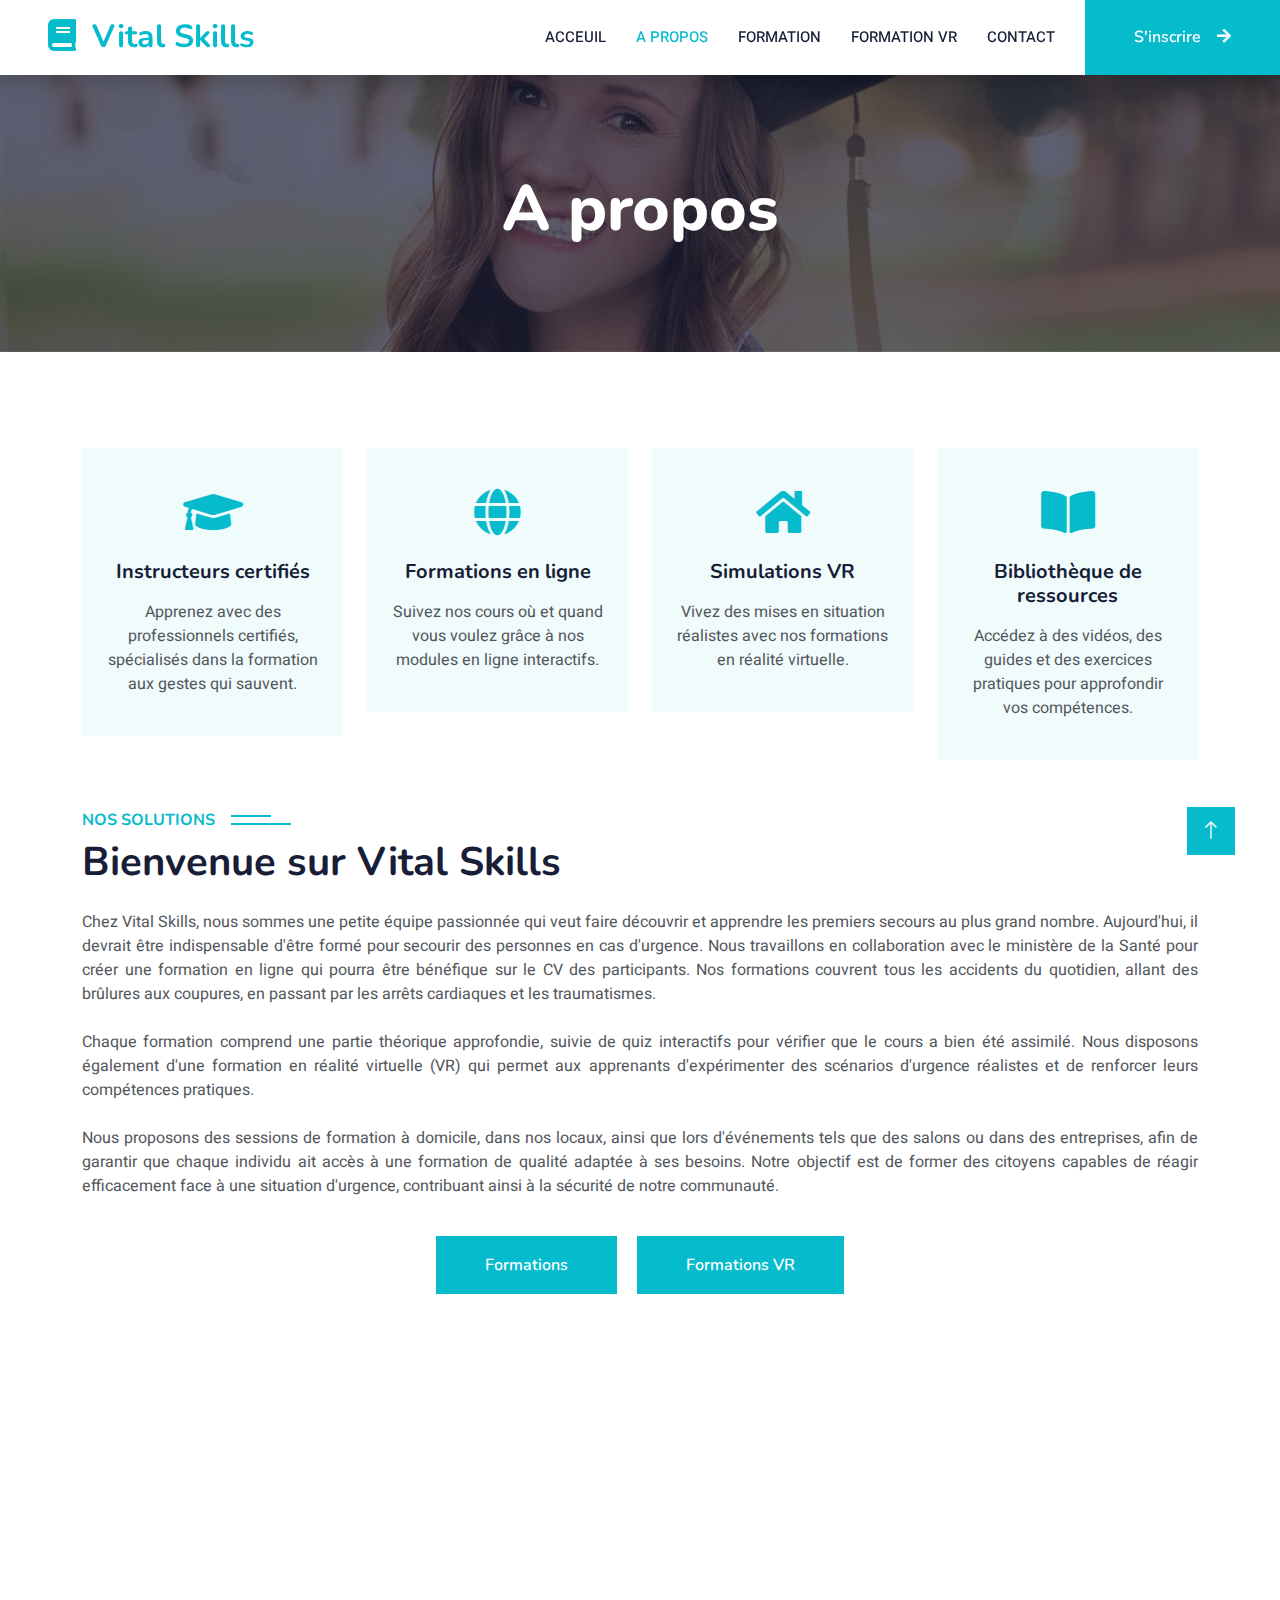
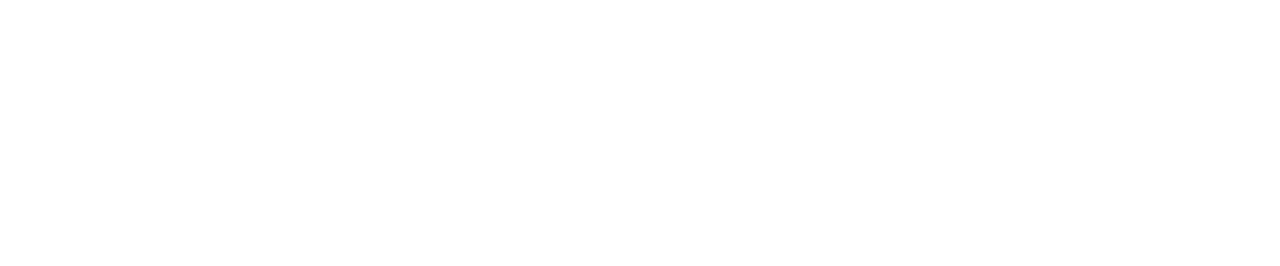
==== about.html @ 995dfe6a "Ajustement" ====
<!DOCTYPE html>
<html lang="fr">

<head>
    <meta charset="utf-8">
    <title>Vital Skills</title>
    <meta content="width=device-width, initial-scale=1.0" name="viewport">
    <meta content="" name="keywords">
    <meta content="" name="description">

    <!-- Favicon -->
    <link href="img/favicon.ico" rel="icon">

    <!-- Google Web Fonts -->
    <link rel="preconnect" href="https://fonts.googleapis.com">
    <link rel="preconnect" href="https://fonts.gstatic.com" crossorigin>
    <link href="https://fonts.googleapis.com/css2?family=Heebo:wght@400;500;600&family=Nunito:wght@600;700;800&display=swap" rel="stylesheet">

    <!-- Icon Font Stylesheet -->
    <link href="https://cdnjs.cloudflare.com/ajax/libs/font-awesome/5.10.0/css/all.min.css" rel="stylesheet">
    <link href="https://cdn.jsdelivr.net/npm/bootstrap-icons@1.4.1/font/bootstrap-icons.css" rel="stylesheet">

    <!-- Libraries Stylesheet -->
    <link href="lib/animate/animate.min.css" rel="stylesheet">
    <link href="lib/owlcarousel/assets/owl.carousel.min.css" rel="stylesheet">

    <!-- Customized Bootstrap Stylesheet -->
    <link href="css/bootstrap.min.css" rel="stylesheet">

    <!-- Template Stylesheet -->
    <link href="css/style.css" rel="stylesheet">
</head>

<body>
    <!-- Spinner Start -->
    <div id="spinner" class="show bg-white position-fixed translate-middle w-100 vh-100 top-50 start-50 d-flex align-items-center justify-content-center">
        <div class="spinner-border text-primary" style="width: 3rem; height: 3rem;" role="status">
            <span class="sr-only">Chargement...</span>
        </div>
    </div>
    <!-- Spinner End -->


       <!-- Navbar Start -->
       <nav class="navbar navbar-expand-lg bg-white navbar-light shadow sticky-top p-0">
        <a href="home.html" class="navbar-brand d-flex align-items-center px-4 px-lg-5">
            <h2 class="m-0 text-primary"><i class="fa fa-book me-3"></i>Vital Skills</h2>
        </a>
        <button type="button" class="navbar-toggler me-4" data-bs-toggle="collapse" data-bs-target="#navbarCollapse">
            <span class="navbar-toggler-icon"></span>
        </button>
        <div class="collapse navbar-collapse" id="navbarCollapse">
            <div class="navbar-nav ms-auto p-4 p-lg-0">
                <a href="home.html" class="nav-item nav-link">Acceuil</a>
                <a href="about.html" class="nav-item nav-link active">A propos</a>
                <a href="formation.html" class="nav-item nav-link">Formation</a>
                <a href="formationvr.html" class="nav-item nav-link">Formation VR</a>
                <a href="contact.html" class="nav-item nav-link">Contact</a>
            </div>
            <a href="" class="btn btn-primary py-4 px-lg-5 d-none d-lg-block">S'inscrire<i class="fa fa-arrow-right ms-3"></i></a>
        </div>
    </nav>
    <!-- Navbar End -->


    <!-- Header Start -->
    <div class="container-fluid bg-primary py-5 mb-5 page-header">
        <div class="container py-5">
            <div class="row justify-content-center">
                <div class="col-lg-10 text-center">
                    <h1 class="display-3 text-white animated slideInDown">A propos</h1>
                </div>
            </div>
        </div>
    </div>
    <!-- Header End -->

    <!-- Service Start -->
    <div class="container-xxl py-5">
        <div class="container">
            <div class="row g-4">
                <div class="col-lg-3 col-sm-6 wow fadeInUp" data-wow-delay="0.1s">
                    <div class="service-item text-center pt-3">
                        <div class="p-4">
                            <i class="fa fa-3x fa-graduation-cap text-primary mb-4"></i>
                            <h5 class="mb-3">Instructeurs certifiés</h5>
                            <p>Apprenez avec des professionnels certifiés, spécialisés dans la formation aux gestes qui sauvent.</p>
                        </div>
                    </div>
                </div>
                <div class="col-lg-3 col-sm-6 wow fadeInUp" data-wow-delay="0.3s">
                    <div class="service-item text-center pt-3">
                        <div class="p-4">
                            <i class="fa fa-3x fa-globe text-primary mb-4"></i>
                            <h5 class="mb-3">Formations en ligne</h5>
                            <p>Suivez nos cours où et quand vous voulez grâce à nos modules en ligne interactifs.</p>
                        </div>
                    </div>                    
                </div>
                <div class="col-lg-3 col-sm-6 wow fadeInUp" data-wow-delay="0.5s">
                    <div class="service-item text-center pt-3">
                        <div class="p-4">
                            <i class="fa fa-3x fa-home text-primary mb-4"></i>
                            <h5 class="mb-3">Simulations VR</h5>
                            <p>Vivez des mises en situation réalistes avec nos formations en réalité virtuelle.</p>
                        </div>
                    </div>
                </div>
                <div class="col-lg-3 col-sm-6 wow fadeInUp" data-wow-delay="0.7s">
                    <div class="service-item text-center pt-3">
                        <div class="p-4">
                            <i class="fa fa-3x fa-book-open text-primary mb-4"></i>
                            <h5 class="mb-3">Bibliothèque de ressources</h5>
                            <p>Accédez à des vidéos, des guides et des exercices pratiques pour approfondir vos compétences.</p>
                        </div>
                    </div>
                </div>
                </div>
            </div>
        </div>
    </div>
    <!-- Service End -->

    <!-- About Start -->
    <div>
        <div class="container">
            <div>
                <div class=" wow fadeInUp" data-wow-delay="0.3s">
                    <h6 class="section-title bg-white text-start text-primary pe-3">Nos Solutions</h6>
                    <h1 class="mb-4">Bienvenue sur Vital Skills</h1>
                    <p class="mb-4" style="text-align: justify;">Chez Vital Skills, nous sommes une petite équipe passionnée qui veut faire découvrir et apprendre les premiers secours au plus grand nombre. Aujourd'hui, il devrait être indispensable d'être formé pour secourir des personnes en cas d'urgence. Nous travaillons en collaboration avec le ministère de la Santé pour créer une formation en ligne qui pourra être bénéfique sur le CV des participants. Nos formations couvrent tous les accidents du quotidien, allant des brûlures aux coupures, en passant par les arrêts cardiaques et les traumatismes.<br/><br/>Chaque formation comprend une partie théorique approfondie, suivie de quiz interactifs pour vérifier que le cours a bien été assimilé. Nous disposons également d'une formation en réalité virtuelle (VR) qui permet aux apprenants d'expérimenter des scénarios d'urgence réalistes et de renforcer leurs compétences pratiques.<br/><br/>Nous proposons des sessions de formation à domicile, dans nos locaux, ainsi que lors d'événements tels que des salons ou dans des entreprises, afin de garantir que chaque individu ait accès à une formation de qualité adaptée à ses besoins. Notre objectif est de former des citoyens capables de réagir efficacement face à une situation d'urgence, contribuant ainsi à la sécurité de notre communauté.</p>
                </div>
                <div class="formation-btn">
                    <a class="btn btn-primary py-3 px-5 mt-2" href="">Formations</a>
                    <a class="btn btn-primary py-3 px-5 mt-2" href="">Formations VR</a>
                </div>
            </div>
        </div>
    </div>
    <!-- About End -->


    <!-- Team Start -->
    <div class="container-xxl py-5">
        <div class="container">
            <div class="text-center wow fadeInUp" data-wow-delay="0.1s">
                <h6 class="section-title bg-white text-center text-primary px-3">Instructeurs</h6>
            </div>
            <div class="row g-4">
                <div class="col-lg-3 col-md-6 wow fadeInUp" data-wow-delay="0.1s">
                    <div class="team-item bg-light">
                        <div class="overflow-hidden">
                            <img class="img-fluid" src="img/team-1.jpg" alt="">
                        </div>
                        <div class="position-relative d-flex justify-content-center" style="margin-top: -23px;">
                            <div class="bg-light d-flex justify-content-center pt-2 px-1">
                                <a class="btn btn-sm-square btn-primary mx-1" href=""><i class="fab fa-facebook-f"></i></a>
                                <a class="btn btn-sm-square btn-primary mx-1" href=""><i class="fab fa-twitter"></i></a>
                                <a class="btn btn-sm-square btn-primary mx-1" href=""><i class="fab fa-instagram"></i></a>
                            </div>
                        </div>
                        <div class="text-center p-4">
                            <h5 class="mb-0">Tintin Dupas</h5>
                        </div>
                    </div>
                </div>
                <div class="col-lg-3 col-md-6 wow fadeInUp" data-wow-delay="0.3s">
                    <div class="team-item bg-light">
                        <div class="overflow-hidden">
                            <img class="img-fluid" src="img/team-2.jpg" alt="">
                        </div>
                        <div class="position-relative d-flex justify-content-center" style="margin-top: -23px;">
                            <div class="bg-light d-flex justify-content-center pt-2 px-1">
                                <a class="btn btn-sm-square btn-primary mx-1" href=""><i class="fab fa-facebook-f"></i></a>
                                <a class="btn btn-sm-square btn-primary mx-1" href=""><i class="fab fa-twitter"></i></a>
                                <a class="btn btn-sm-square btn-primary mx-1" href=""><i class="fab fa-instagram"></i></a>
                            </div>
                        </div>
                        <div class="text-center p-4">
                            <h5 class="mb-0">Hélène Savoie</h5>
                        </div>
                    </div>
                </div>
                <div class="col-lg-3 col-md-6 wow fadeInUp" data-wow-delay="0.5s">
                    <div class="team-item bg-light">
                        <div class="overflow-hidden">
                            <img class="img-fluid" src="img/team-3.jpg" alt="">
                        </div>
                        <div class="position-relative d-flex justify-content-center" style="margin-top: -23px;">
                            <div class="bg-light d-flex justify-content-center pt-2 px-1">
                                <a class="btn btn-sm-square btn-primary mx-1" href=""><i class="fab fa-facebook-f"></i></a>
                                <a class="btn btn-sm-square btn-primary mx-1" href=""><i class="fab fa-twitter"></i></a>
                                <a class="btn btn-sm-square btn-primary mx-1" href=""><i class="fab fa-instagram"></i></a>
                            </div>
                        </div>
                        <div class="text-center p-4">
                            <h5 class="mb-0">John Nick</h5>
                        </div>
                    </div>
                </div>
                <div class="col-lg-3 col-md-6 wow fadeInUp" data-wow-delay="0.7s">
                    <div class="team-item bg-light">
                        <div class="overflow-hidden">
                            <img class="img-fluid" src="img/team-4.jpg" alt="">
                        </div>
                        <div class="position-relative d-flex justify-content-center" style="margin-top: -23px;">
                            <div class="bg-light d-flex justify-content-center pt-2 px-1">
                                <a class="btn btn-sm-square btn-primary mx-1" href=""><i class="fab fa-facebook-f"></i></a>
                                <a class="btn btn-sm-square btn-primary mx-1" href=""><i class="fab fa-twitter"></i></a>
                                <a class="btn btn-sm-square btn-primary mx-1" href=""><i class="fab fa-instagram"></i></a>
                            </div>
                        </div>
                        <div class="text-center p-4">
                            <h5 class="mb-0">Marguerite Carré</h5>
                        </div>
                    </div>
                </div>
            </div>
        </div>
    </div>
    <!-- Team End -->
        

    <!-- Footer Start -->
    <div class="container-fluid bg-dark text-light footer pt-5 mt-5 wow fadeIn" data-wow-delay="0.1s">
    </div>
    <!-- Footer End -->


    <!-- Back to Top -->
    <a href="#" class="btn btn-lg btn-primary btn-lg-square back-to-top"><i class="bi bi-arrow-up"></i></a>


    <!-- JavaScript Libraries -->
    <script src="https://code.jquery.com/jquery-3.4.1.min.js"></script>
    <script src="https://cdn.jsdelivr.net/npm/bootstrap@5.0.0/dist/js/bootstrap.bundle.min.js"></script>
    <script src="lib/wow/wow.min.js"></script>
    <script src="lib/easing/easing.min.js"></script>
    <script src="lib/waypoints/waypoints.min.js"></script>
    <script src="lib/owlcarousel/owl.carousel.min.js"></script>

    <!-- Template Javascript -->
    <script src="js/main.js"></script>
</body>

</html>
---- css/style.css ----
/********** Template CSS **********/
:root {
    --primary: #06BBCC;
    --light: #F0FBFC;
    --dark: #181d38;
}

.fw-medium {
    font-weight: 600 !important;
}

.fw-semi-bold {
    font-weight: 700 !important;
}

.back-to-top {
    position: fixed;
    display: none;
    right: 45px;
    bottom: 45px;
    z-index: 99;
}


/*** Spinner ***/
#spinner {
    opacity: 0;
    visibility: hidden;
    transition: opacity .5s ease-out, visibility 0s linear .5s;
    z-index: 99999;
}

#spinner.show {
    transition: opacity .5s ease-out, visibility 0s linear 0s;
    visibility: visible;
    opacity: 1;
}


/*** Button ***/
.btn {
    font-family: 'Nunito', sans-serif;
    font-weight: 600;
    transition: .5s;
}

.btn.btn-primary,
.btn.btn-secondary {
    color: #FFFFFF;
}

.btn-square {
    width: 38px;
    height: 38px;
}

.btn-sm-square {
    width: 32px;
    height: 32px;
}

.btn-lg-square {
    width: 48px;
    height: 48px;
}

.btn-square,
.btn-sm-square,
.btn-lg-square {
    padding: 0;
    display: flex;
    align-items: center;
    justify-content: center;
    font-weight: normal;
    border-radius: 0px;
}


/*** Navbar ***/
.navbar .dropdown-toggle::after {
    border: none;
    content: "\f107";
    font-family: "Font Awesome 5 Free";
    font-weight: 900;
    vertical-align: middle;
    margin-left: 8px;
}

.navbar-light .navbar-nav .nav-link {
    margin-right: 30px;
    padding: 25px 0;
    color: #FFFFFF;
    font-size: 15px;
    text-transform: uppercase;
    outline: none;
}

.navbar-light .navbar-nav .nav-link:hover,
.navbar-light .navbar-nav .nav-link.active {
    color: var(--primary);
}

@media (max-width: 991.98px) {
    .navbar-light .navbar-nav .nav-link  {
        margin-right: 0;
        padding: 10px 0;
    }

    .navbar-light .navbar-nav {
        border-top: 1px solid #EEEEEE;
    }
}

.navbar-light .navbar-brand,
.navbar-light a.btn {
    height: 75px;
}

.navbar-light .navbar-nav .nav-link {
    color: var(--dark);
    font-weight: 500;
}

.navbar-light.sticky-top {
    top: -100px;
    transition: .5s;
}

@media (min-width: 992px) {
    .navbar .nav-item .dropdown-menu {
        display: block;
        margin-top: 0;
        opacity: 0;
        visibility: hidden;
        transition: .5s;
    }

    .navbar .dropdown-menu.fade-down {
        top: 100%;
        transform: rotateX(-75deg);
        transform-origin: 0% 0%;
    }

    .navbar .nav-item:hover .dropdown-menu {
        top: 100%;
        transform: rotateX(0deg);
        visibility: visible;
        transition: .5s;
        opacity: 1;
    }
}


/*** Header carousel ***/
@media (max-width: 768px) {
    .header-carousel .owl-carousel-item {
        position: relative;
        min-height: 500px;
    }
    
    .header-carousel .owl-carousel-item img {
        position: absolute;
        width: 100%;
        height: 100%;
        object-fit: cover;
    }
}

.header-carousel .owl-nav {
    position: absolute;
    top: 50%;
    right: 8%;
    transform: translateY(-50%);
    display: flex;
    flex-direction: column;
}

.header-carousel .owl-nav .owl-prev,
.header-carousel .owl-nav .owl-next {
    margin: 7px 0;
    width: 45px;
    height: 45px;
    display: flex;
    align-items: center;
    justify-content: center;
    color: #FFFFFF;
    background: transparent;
    border: 1px solid #FFFFFF;
    font-size: 22px;
    transition: .5s;
}

.header-carousel .owl-nav .owl-prev:hover,
.header-carousel .owl-nav .owl-next:hover {
    background: var(--primary);
    border-color: var(--primary);
}

.page-header {
    background: linear-gradient(rgba(24, 29, 56, .7), rgba(24, 29, 56, .7)), url(../img/carousel-1.jpg);
    background-position: center center;
    background-repeat: no-repeat;
    background-size: cover;
}

.page-header-inner {
    background: rgba(15, 23, 43, .7);
}

.breadcrumb-item + .breadcrumb-item::before {
    color: var(--light);
}


/*** Section Title ***/
.section-title {
    position: relative;
    display: inline-block;
    text-transform: uppercase;
}

.section-title::before {
    position: absolute;
    content: "";
    width: calc(100% + 80px);
    height: 2px;
    top: 4px;
    left: -40px;
    background: var(--primary);
    z-index: -1;
}

.section-title::after {
    position: absolute;
    content: "";
    width: calc(100% + 120px);
    height: 2px;
    bottom: 5px;
    left: -60px;
    background: var(--primary);
    z-index: -1;
}

.section-title.text-start::before {
    width: calc(100% + 40px);
    left: 0;
}

.section-title.text-start::after {
    width: calc(100% + 60px);
    left: 0;
}


/*** Service ***/
.service-item {
    background: var(--light);
    transition: .5s;
}

.service-item:hover {
    margin-top: -10px;
    background: var(--primary);
}

.service-item * {
    transition: .5s;
}

.service-item:hover * {
    color: var(--light) !important;
}


/*** Categories & Courses ***/
.category img,
.course-item img {
    transition: .5s;
}

.category a:hover img,
.course-item:hover img {
    transform: scale(1.1);
}


/*** Team ***/
.team-item img {
    transition: .5s;
}

.team-item:hover img {
    transform: scale(1.1);
}


/*** Testimonial ***/
.testimonial-carousel::before {
    position: absolute;
    content: "";
    top: 0;
    left: 0;
    height: 100%;
    width: 0;
    background: linear-gradient(to right, rgba(255, 255, 255, 1) 0%, rgba(255, 255, 255, 0) 100%);
    z-index: 1;
}

.testimonial-carousel::after {
    position: absolute;
    content: "";
    top: 0;
    right: 0;
    height: 100%;
    width: 0;
    background: linear-gradient(to left, rgba(255, 255, 255, 1) 0%, rgba(255, 255, 255, 0) 100%);
    z-index: 1;
}

@media (min-width: 768px) {
    .testimonial-carousel::before,
    .testimonial-carousel::after {
        width: 200px;
    }
}

@media (min-width: 992px) {
    .testimonial-carousel::before,
    .testimonial-carousel::after {
        width: 300px;
    }
}

.testimonial-carousel .owl-item .testimonial-text,
.testimonial-carousel .owl-item.center .testimonial-text * {
    transition: .5s;
}

.testimonial-carousel .owl-item.center .testimonial-text {
    background: var(--primary) !important;
}

.testimonial-carousel .owl-item.center .testimonial-text * {
    color: #FFFFFF !important;
}

.testimonial-carousel .owl-dots {
    margin-top: 24px;
    display: flex;
    align-items: flex-end;
    justify-content: center;
}

.testimonial-carousel .owl-dot {
    position: relative;
    display: inline-block;
    margin: 0 5px;
    width: 15px;
    height: 15px;
    border: 1px solid #CCCCCC;
    transition: .5s;
}

.testimonial-carousel .owl-dot.active {
    background: var(--primary);
    border-color: var(--primary);
}


/*** Footer ***/
.footer .btn.btn-social {
    margin-right: 5px;
    width: 35px;
    height: 35px;
    display: flex;
    align-items: center;
    justify-content: center;
    color: var(--light);
    font-weight: normal;
    border: 1px solid #FFFFFF;
    border-radius: 35px;
    transition: .3s;
}

.footer .btn.btn-social:hover {
    color: var(--primary);
}

.footer .btn.btn-link {
    display: block;
    margin-bottom: 5px;
    padding: 0;
    text-align: left;
    color: #FFFFFF;
    font-size: 15px;
    font-weight: normal;
    text-transform: capitalize;
    transition: .3s;
}

.footer .btn.btn-link::before {
    position: relative;
    content: "\f105";
    font-family: "Font Awesome 5 Free";
    font-weight: 900;
    margin-right: 10px;
}

.footer .btn.btn-link:hover {
    letter-spacing: 1px;
    box-shadow: none;
}

.footer .copyright {
    padding: 25px 0;
    font-size: 15px;
    border-top: 1px solid rgba(256, 256, 256, .1);
}

.footer .copyright a {
    color: var(--light);
}

.footer .footer-menu a {
    margin-right: 15px;
    padding-right: 15px;
    border-right: 1px solid rgba(255, 255, 255, .1);
}

.footer .footer-menu a:last-child {
    margin-right: 0;
    padding-right: 0;
    border-right: none;
}

/*** Formations ***/

.video {
    display: flex;
    margin : auto auto 50px auto;
}

.formation-content {
    margin-left: 55px;
    margin-right: 55px;
}

.formation-content p {
    margin-left: 55px;
    margin-right: 55px;
    text-align: justify;
}

.formation-img {
    width: 100%;
}

.formation-card {
    height: 300px;
    width: 248px;
    background-color: #eeecec60;
    font-size: 20px;
    font-weight: 900;
    border-radius: 5px;
    box-shadow: 0px 5px 7px 2px rgba(207, 207, 207, 0.75);
}

.formation-cards {
    display: flex;
    gap: 40px;
    justify-content: center;
    margin : 30px 0 30px 0;
}

.formation-btn {
    display: flex;
    justify-content: center;
    margin: 30px 0 0  0;
    gap: 20px;
}
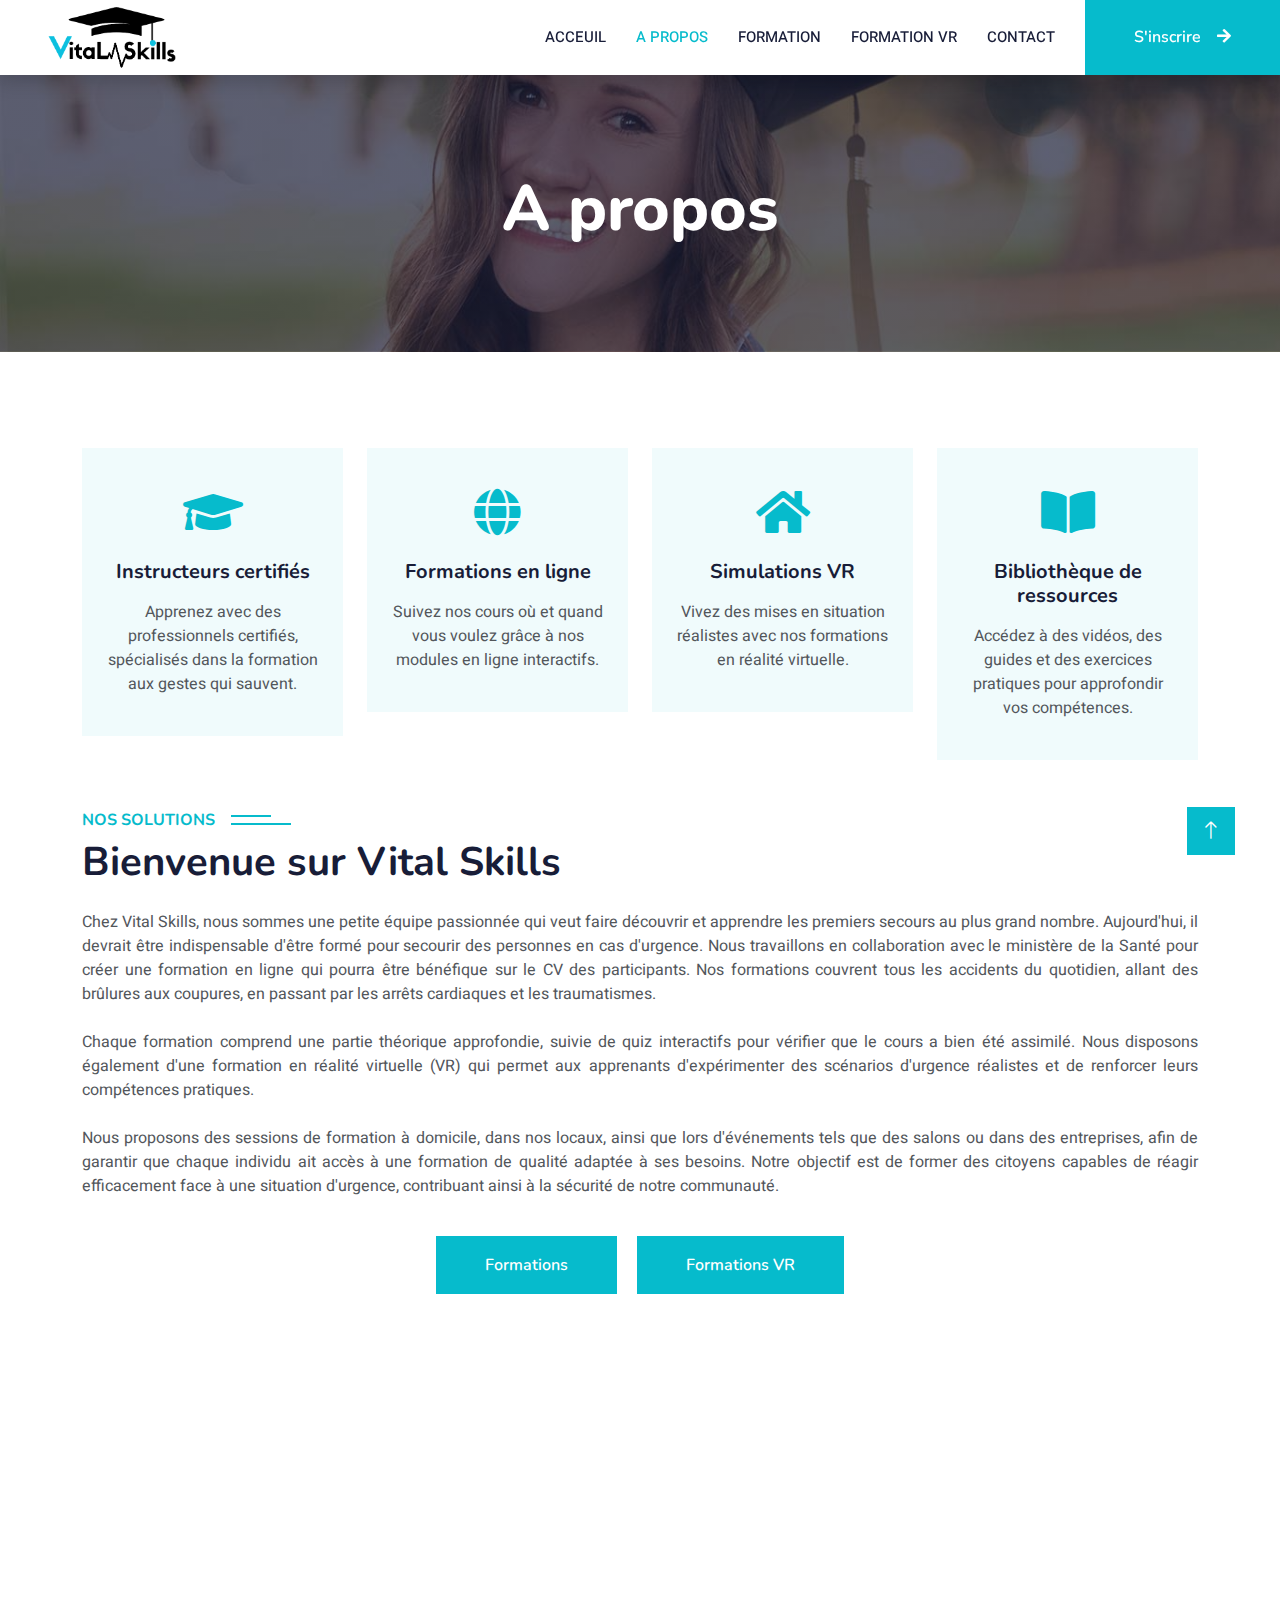
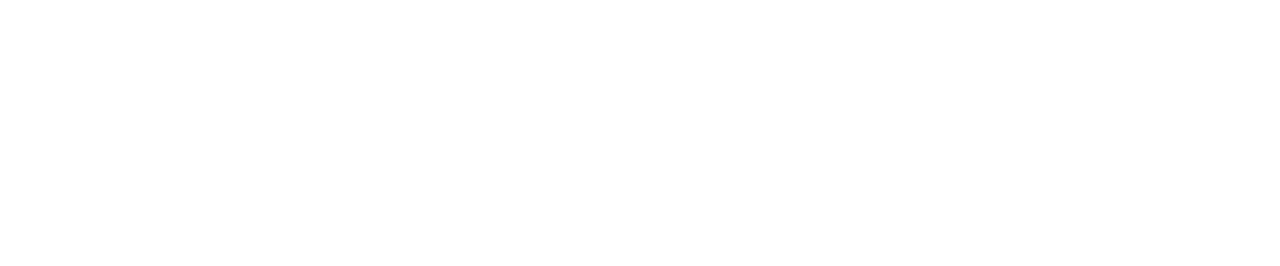
==== commit 7d8d1f79: "Ajout favicon + ajustement" ====
--- a/about.html
+++ b/about.html
@@ -9,7 +9,7 @@
     <meta content="" name="description">
 
     <!-- Favicon -->
-    <link href="img/favicon.ico" rel="icon">
+    <link rel="icon" type="image/svg+xml" href="img/favicon.svg" />
 
     <!-- Google Web Fonts -->
     <link rel="preconnect" href="https://fonts.googleapis.com">
@@ -44,7 +44,7 @@
        <!-- Navbar Start -->
        <nav class="navbar navbar-expand-lg bg-white navbar-light shadow sticky-top p-0">
         <a href="home.html" class="navbar-brand d-flex align-items-center px-4 px-lg-5">
-            <h2 class="m-0 text-primary"><i class="fa fa-book me-3"></i>Vital Skills</h2>
+            <img class="navbar-img" src="img/VitalSkills le vrai logo.png" alt="Logo Vital Skills">
         </a>
         <button type="button" class="navbar-toggler me-4" data-bs-toggle="collapse" data-bs-target="#navbarCollapse">
             <span class="navbar-toggler-icon"></span>
@@ -131,8 +131,8 @@
                     <p class="mb-4" style="text-align: justify;">Chez Vital Skills, nous sommes une petite équipe passionnée qui veut faire découvrir et apprendre les premiers secours au plus grand nombre. Aujourd'hui, il devrait être indispensable d'être formé pour secourir des personnes en cas d'urgence. Nous travaillons en collaboration avec le ministère de la Santé pour créer une formation en ligne qui pourra être bénéfique sur le CV des participants. Nos formations couvrent tous les accidents du quotidien, allant des brûlures aux coupures, en passant par les arrêts cardiaques et les traumatismes.<br/><br/>Chaque formation comprend une partie théorique approfondie, suivie de quiz interactifs pour vérifier que le cours a bien été assimilé. Nous disposons également d'une formation en réalité virtuelle (VR) qui permet aux apprenants d'expérimenter des scénarios d'urgence réalistes et de renforcer leurs compétences pratiques.<br/><br/>Nous proposons des sessions de formation à domicile, dans nos locaux, ainsi que lors d'événements tels que des salons ou dans des entreprises, afin de garantir que chaque individu ait accès à une formation de qualité adaptée à ses besoins. Notre objectif est de former des citoyens capables de réagir efficacement face à une situation d'urgence, contribuant ainsi à la sécurité de notre communauté.</p>
                 </div>
                 <div class="formation-btn">
-                    <a class="btn btn-primary py-3 px-5 mt-2" href="">Formations</a>
-                    <a class="btn btn-primary py-3 px-5 mt-2" href="">Formations VR</a>
+                    <a class="btn btn-primary py-3 px-5 mt-2" href="formation.html">Formations</a>
+                    <a class="btn btn-primary py-3 px-5 mt-2" href="formationvr.html">Formations VR</a>
                 </div>
             </div>
         </div>
--- a/css/style.css
+++ b/css/style.css
@@ -84,6 +84,10 @@
     font-weight: 900;
     vertical-align: middle;
     margin-left: 8px;
+}
+
+.navbar-img {
+    width: 128px;
 }
 
 .navbar-light .navbar-nav .nav-link {
@@ -478,3 +482,74 @@
     margin: 30px 0 0  0;
     gap: 20px;
 }
+
+/*** Quizz ***/
+
+.quiz-container {
+    background-color: white;
+    box-shadow: rgba(0, 0, 0, 0.25) 0px 54px 55px, rgba(0, 0, 0, 0.12) 0px -12px 30px, rgba(0, 0, 0, 0.12) 0px 4px 6px, rgba(0, 0, 0, 0.17) 0px 12px 13px, rgba(0, 0, 0, 0.09) 0px -3px 5px; 
+    width : 80vw;   
+    padding: 20px;
+    text-align: center;
+    position: relative;
+    margin: auto;
+  }
+    
+.option {
+    display: flex;
+    align-items: center;
+    justify-content: flex-start;
+    padding: 15px;
+    margin: 10px 0;
+    border-radius: 10px;
+    cursor: pointer;
+    border: 2px solid #ccc;
+    transition: background-color 0.3s, border-color 0.3s;
+}
+  
+.option input {
+    display: none;
+}
+  
+.option:hover {
+    border-color: #0cc0df;
+}
+  
+.option input:checked + span {
+    background-color: #0cc0df;
+    color: white;
+    border-color: #0cc0df;
+    padding: 15px;
+    border-radius: 15px;
+    width: 100%;
+}
+  
+.next-arrow {
+    font-size: 50px;
+    color: #0cc0df;
+    cursor: pointer;
+    margin-top: 20px;
+}
+  
+.correct-answer {
+    color: #3f960f;
+}
+
+.incorrect-answer {
+    color: #d93526;
+}
+  
+.progress-bar-container {
+    width: 100%;
+    background-color: #ddd;
+    border-radius: 15px;
+    margin-bottom: 20px;
+}
+  
+.progress-bar {
+    height: 15px;
+    width: 0%;
+    background-color: #4caf50;
+    border-radius: 15px;
+    transition: width 0.4s;
+}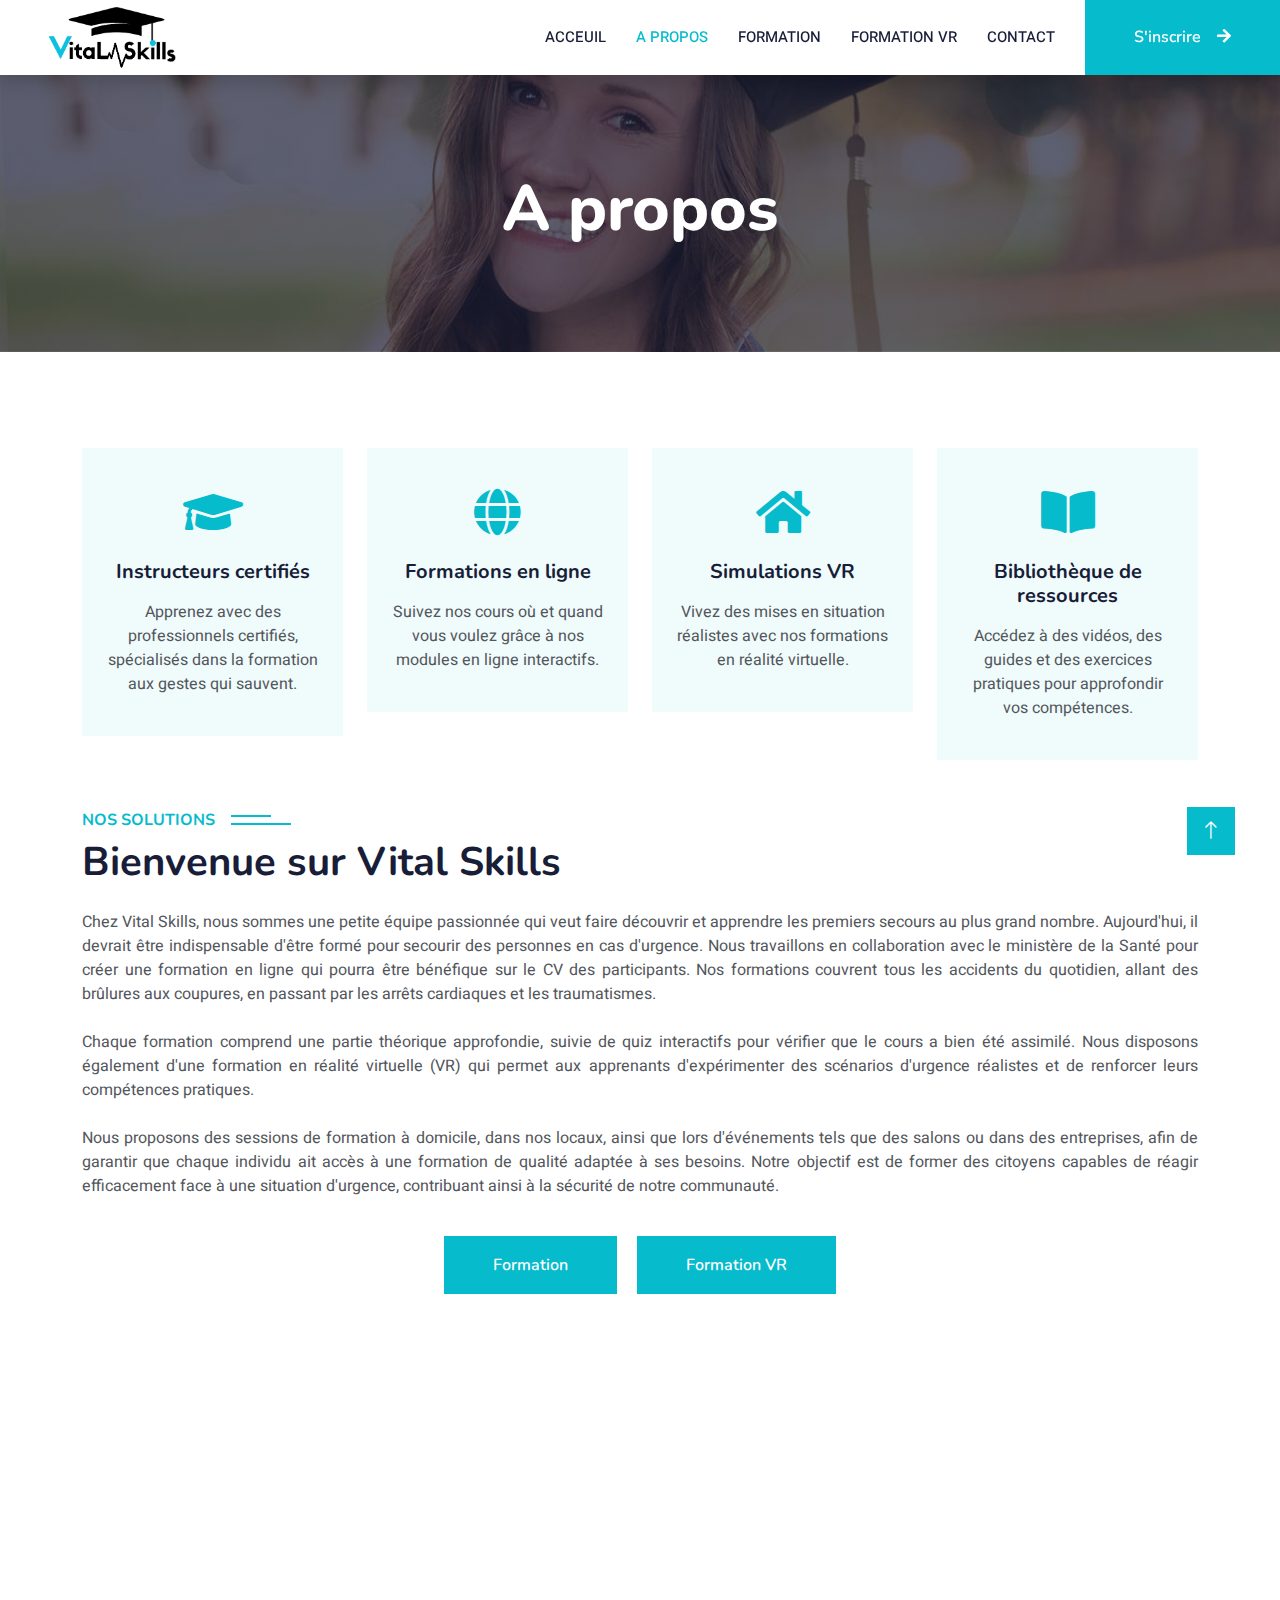
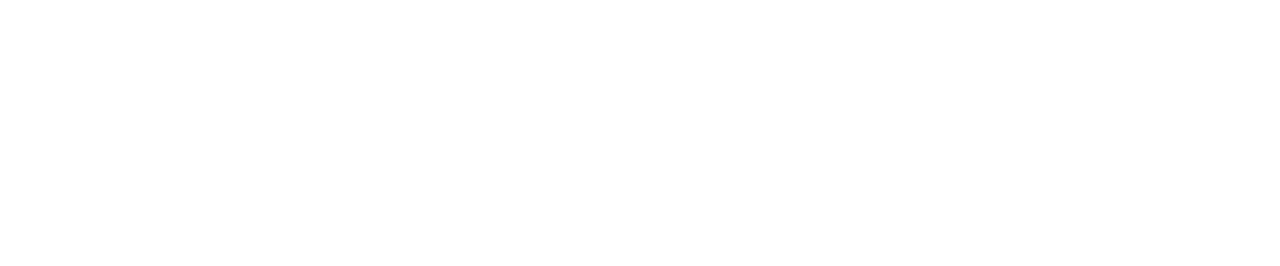
==== commit fd7a8468: "Ajustement" ====
--- a/about.html
+++ b/about.html
@@ -131,8 +131,8 @@
                     <p class="mb-4" style="text-align: justify;">Chez Vital Skills, nous sommes une petite équipe passionnée qui veut faire découvrir et apprendre les premiers secours au plus grand nombre. Aujourd'hui, il devrait être indispensable d'être formé pour secourir des personnes en cas d'urgence. Nous travaillons en collaboration avec le ministère de la Santé pour créer une formation en ligne qui pourra être bénéfique sur le CV des participants. Nos formations couvrent tous les accidents du quotidien, allant des brûlures aux coupures, en passant par les arrêts cardiaques et les traumatismes.<br/><br/>Chaque formation comprend une partie théorique approfondie, suivie de quiz interactifs pour vérifier que le cours a bien été assimilé. Nous disposons également d'une formation en réalité virtuelle (VR) qui permet aux apprenants d'expérimenter des scénarios d'urgence réalistes et de renforcer leurs compétences pratiques.<br/><br/>Nous proposons des sessions de formation à domicile, dans nos locaux, ainsi que lors d'événements tels que des salons ou dans des entreprises, afin de garantir que chaque individu ait accès à une formation de qualité adaptée à ses besoins. Notre objectif est de former des citoyens capables de réagir efficacement face à une situation d'urgence, contribuant ainsi à la sécurité de notre communauté.</p>
                 </div>
                 <div class="formation-btn">
-                    <a class="btn btn-primary py-3 px-5 mt-2" href="formation.html">Formations</a>
-                    <a class="btn btn-primary py-3 px-5 mt-2" href="formationvr.html">Formations VR</a>
+                    <a class="btn btn-primary py-3 px-5 mt-2" href="formation.html">Formation</a>
+                    <a class="btn btn-primary py-3 px-5 mt-2" href="formationvr.html">Formation VR</a>
                 </div>
             </div>
         </div>
--- a/css/style.css
+++ b/css/style.css
@@ -441,17 +441,18 @@
 
 .video {
     display: flex;
-    margin : auto auto 50px auto;
+    margin: auto auto 50px auto;
+    width: 90%; /* La vidéo prend 100% de la largeur disponible */
+    max-width: 100%; /* Empêche la vidéo de dépasser 100% de la largeur de l'écran */
+    height: auto; /* Maintient le ratio d'aspect de la vidéo */
 }
 
 .formation-content {
-    margin-left: 55px;
-    margin-right: 55px;
+    margin-left: 5%;
+    margin-right: 5%;
 }
 
 .formation-content p {
-    margin-left: 55px;
-    margin-right: 55px;
     text-align: justify;
 }
 
@@ -474,6 +475,7 @@
     gap: 40px;
     justify-content: center;
     margin : 30px 0 30px 0;
+    flex-wrap: wrap;
 }
 
 .formation-btn {
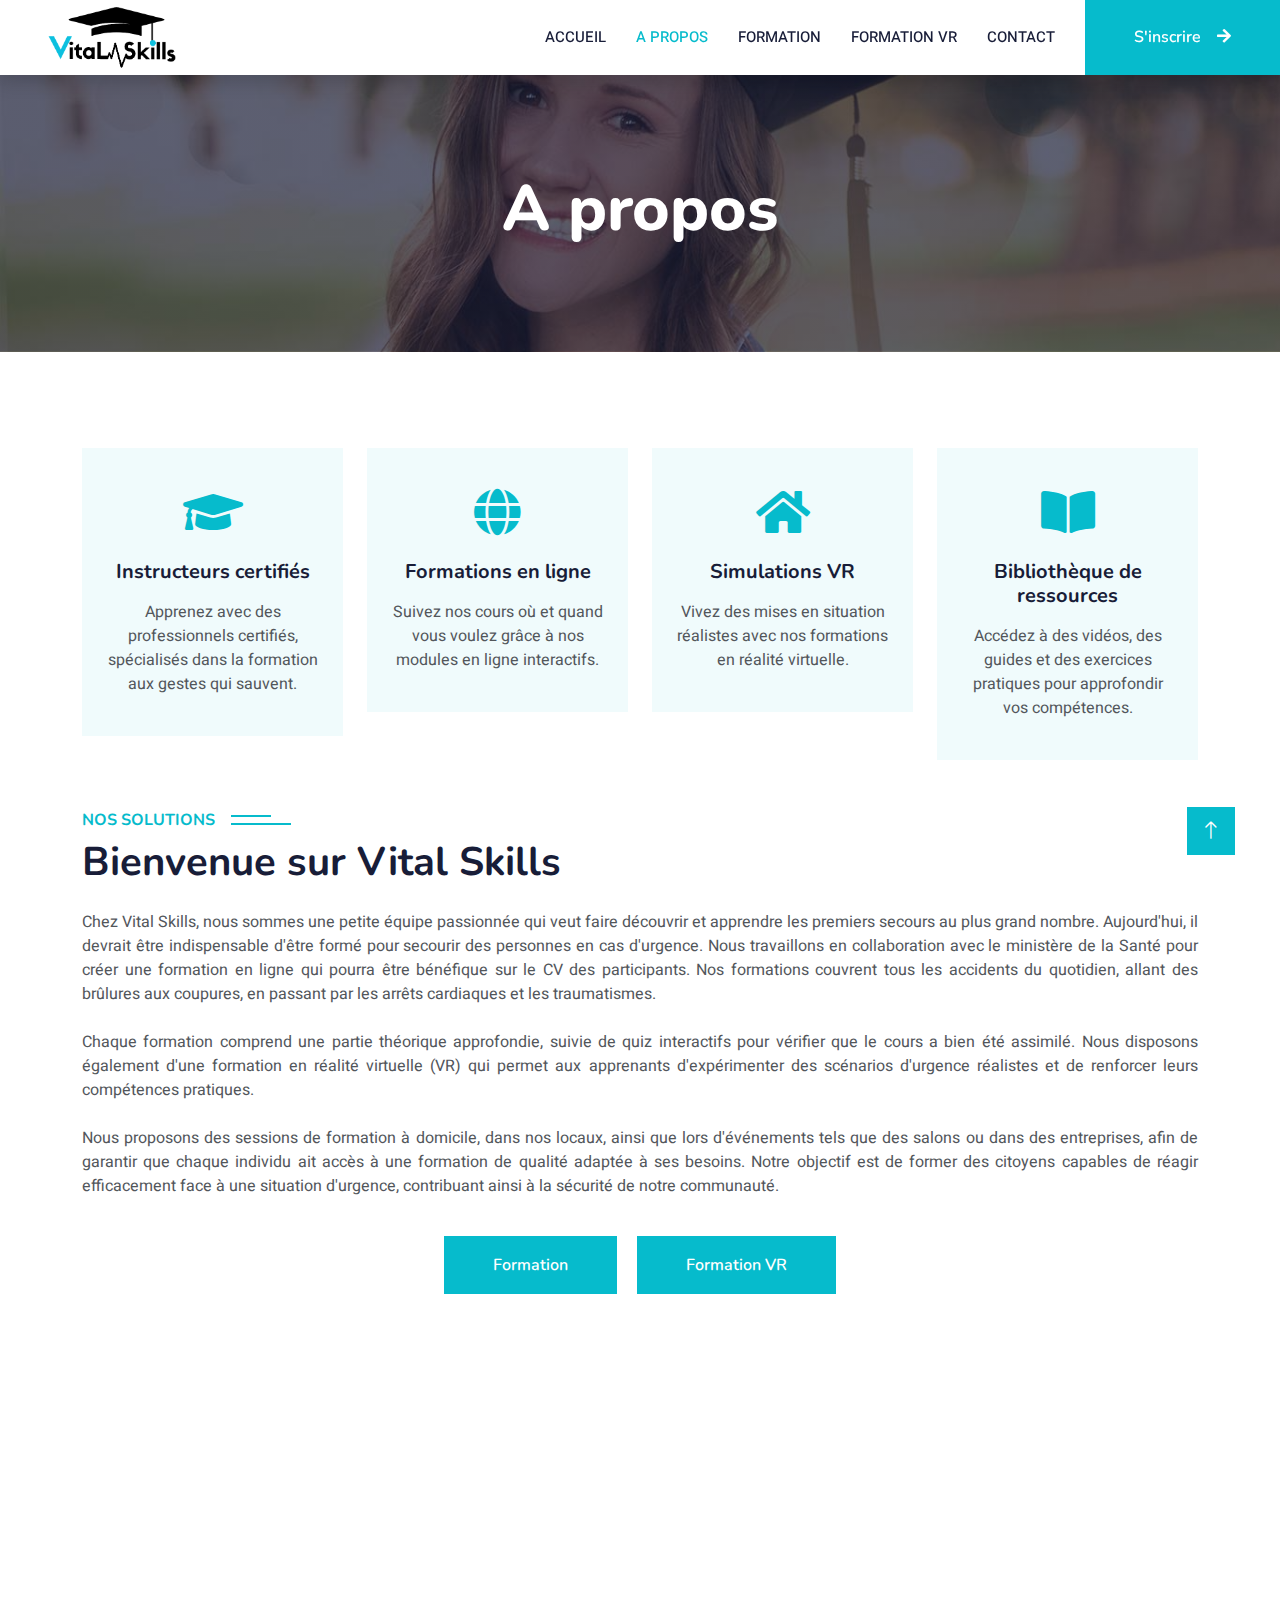
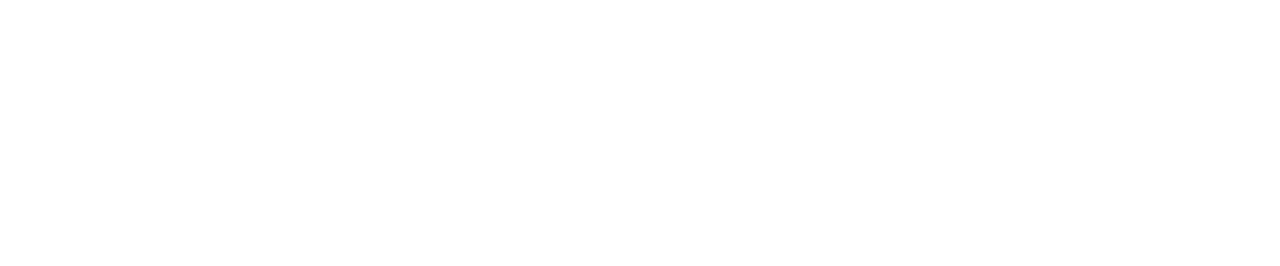
==== commit 87957285: "Ajustement" ====
--- a/about.html
+++ b/about.html
@@ -51,7 +51,7 @@
         </button>
         <div class="collapse navbar-collapse" id="navbarCollapse">
             <div class="navbar-nav ms-auto p-4 p-lg-0">
-                <a href="home.html" class="nav-item nav-link">Acceuil</a>
+                <a href="home.html" class="nav-item nav-link">Accueil</a>
                 <a href="about.html" class="nav-item nav-link active">A propos</a>
                 <a href="formation.html" class="nav-item nav-link">Formation</a>
                 <a href="formationvr.html" class="nav-item nav-link">Formation VR</a>
--- a/css/style.css
+++ b/css/style.css
@@ -483,6 +483,7 @@
     justify-content: center;
     margin: 30px 0 0  0;
     gap: 20px;
+    flex-wrap: wrap;
 }
 
 /*** Quizz ***/
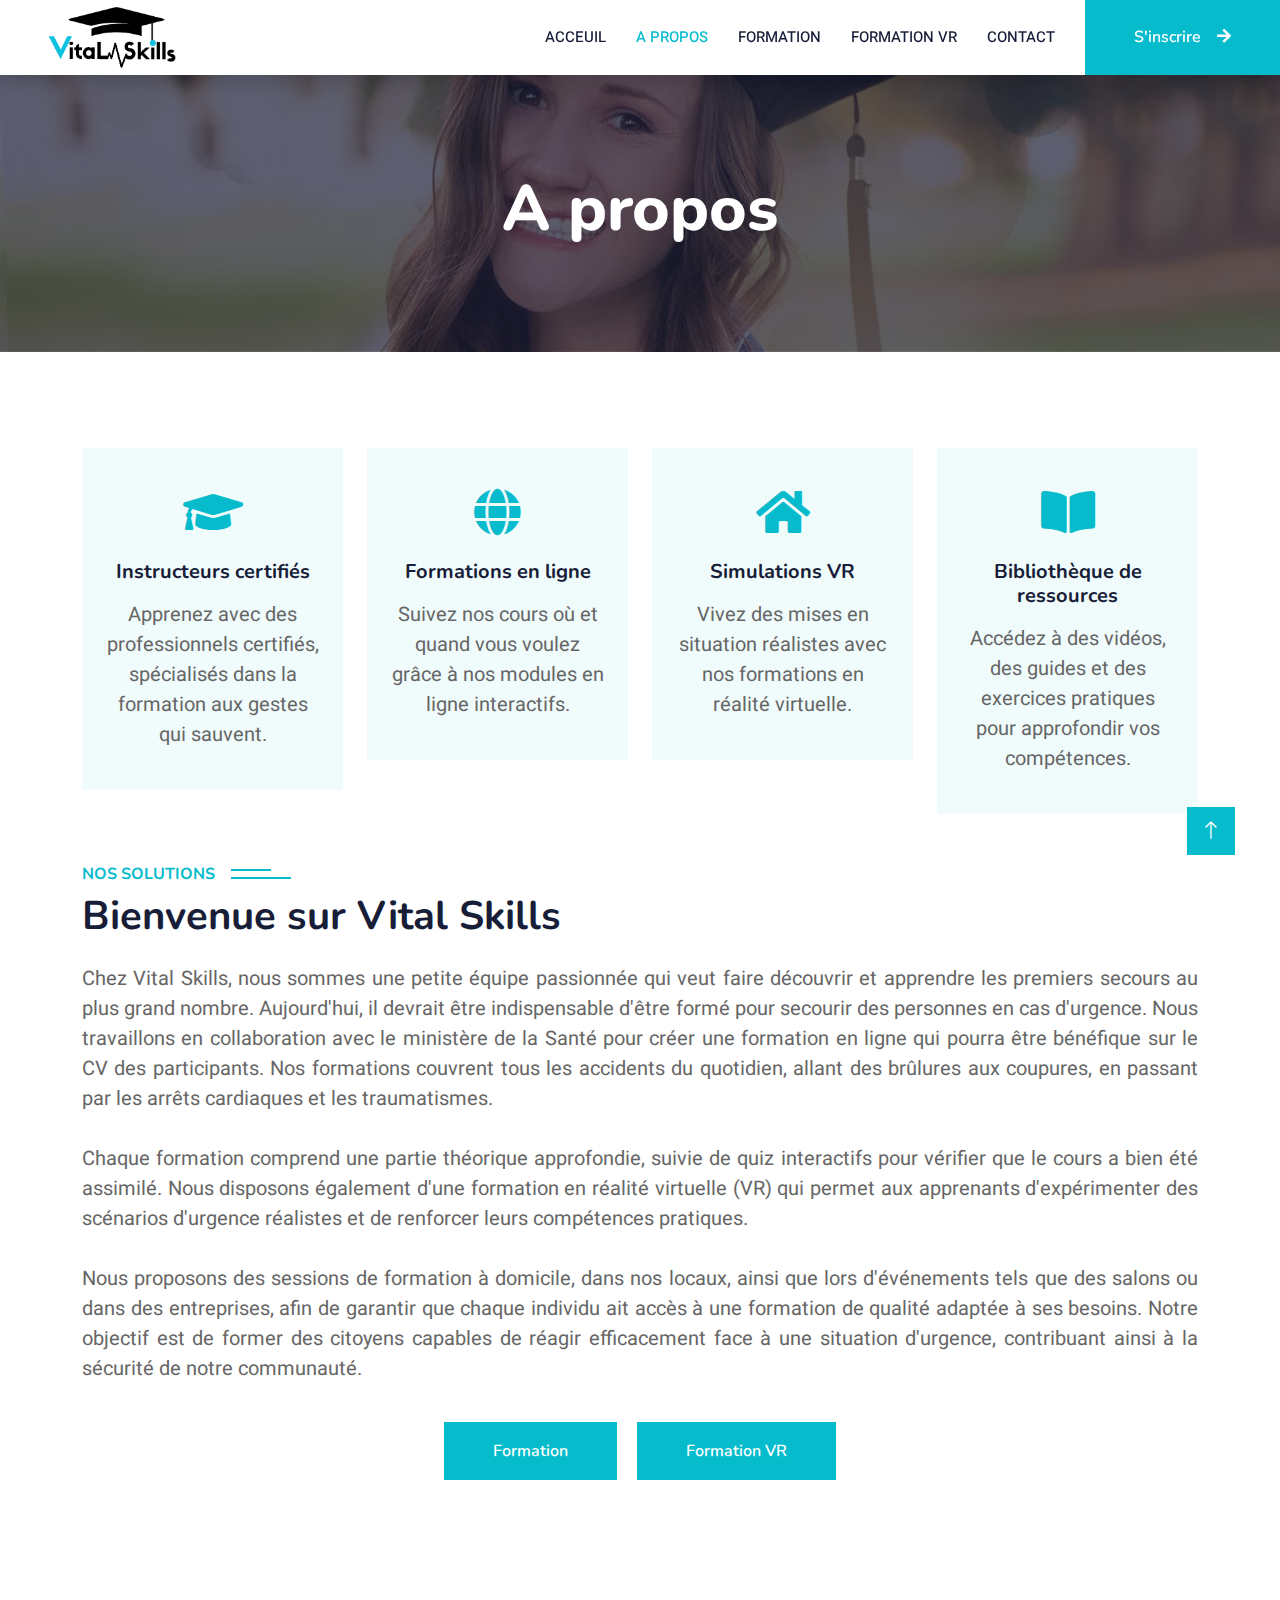
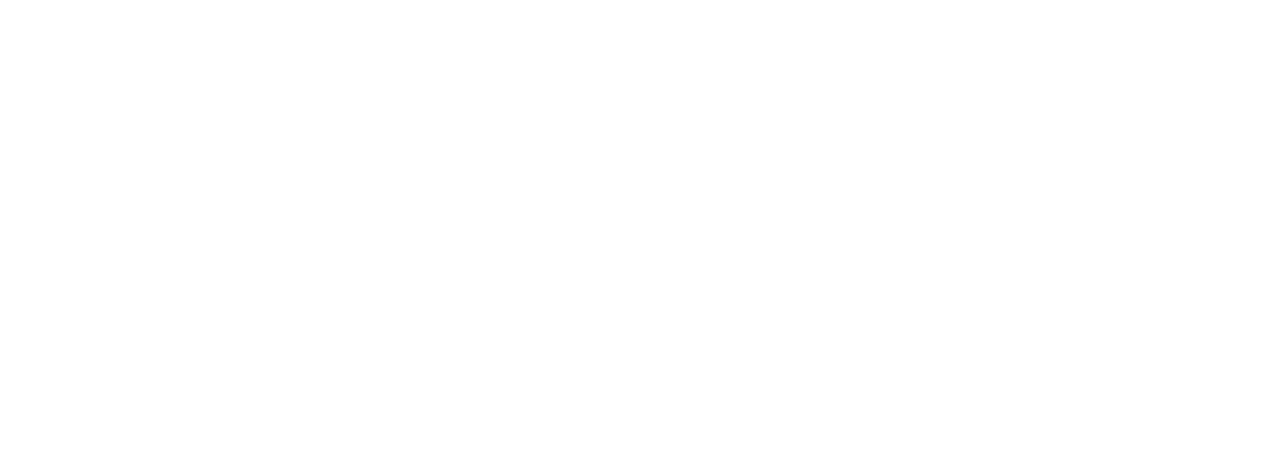
==== commit ef8799b1: "Merge branch 'main' of https://github.com/Luxius44/vitalskill" ====
--- a/about.html
+++ b/about.html
@@ -51,7 +51,7 @@
         </button>
         <div class="collapse navbar-collapse" id="navbarCollapse">
             <div class="navbar-nav ms-auto p-4 p-lg-0">
-                <a href="home.html" class="nav-item nav-link">Accueil</a>
+                <a href="home.html" class="nav-item nav-link">Acceuil</a>
                 <a href="about.html" class="nav-item nav-link active">A propos</a>
                 <a href="formation.html" class="nav-item nav-link">Formation</a>
                 <a href="formationvr.html" class="nav-item nav-link">Formation VR</a>
--- a/css/style.css
+++ b/css/style.css
@@ -483,11 +483,9 @@
     justify-content: center;
     margin: 30px 0 0  0;
     gap: 20px;
-    flex-wrap: wrap;
 }
 
 /*** Quizz ***/
-
 .quiz-container {
     background-color: white;
     box-shadow: rgba(0, 0, 0, 0.25) 0px 54px 55px, rgba(0, 0, 0, 0.12) 0px -12px 30px, rgba(0, 0, 0, 0.12) 0px 4px 6px, rgba(0, 0, 0, 0.17) 0px 12px 13px, rgba(0, 0, 0, 0.09) 0px -3px 5px; 
@@ -497,8 +495,18 @@
     position: relative;
     margin: auto;
   }
-    
-.option {
+  
+  h2 {
+    margin-top: 0;
+    color: #333;
+  }
+  
+  p {
+    color: #666;
+    font-size: 20px;
+  }
+  
+  .option {
     display: flex;
     align-items: center;
     justify-content: flex-start;
@@ -508,51 +516,86 @@
     cursor: pointer;
     border: 2px solid #ccc;
     transition: background-color 0.3s, border-color 0.3s;
-}
-  
-.option input {
+  }
+  
+  .option input {
     display: none;
-}
-  
-.option:hover {
+  }
+  
+  .option:hover {
     border-color: #0cc0df;
-}
-  
-.option input:checked + span {
+  }
+  
+  .option input:checked + span {
     background-color: #0cc0df;
     color: white;
     border-color: #0cc0df;
     padding: 15px;
     border-radius: 15px;
     width: 100%;
-}
-  
-.next-arrow {
+  }
+  
+  span {
+    display: block;
+    width: 100%;
+  }
+  
+  .next-arrow {
     font-size: 50px;
-    color: #0cc0df;
+    color: #a0d2db;
     cursor: pointer;
     margin-top: 20px;
-}
-  
-.correct-answer {
+  }
+  
+  .correct-answer {
     color: #3f960f;
-}
-
-.incorrect-answer {
+  }
+
+  .incorrect-answer {
     color: #d93526;
-}
-  
-.progress-bar-container {
+  }
+  
+  .progress-bar-container {
     width: 100%;
     background-color: #ddd;
     border-radius: 15px;
     margin-bottom: 20px;
-}
-  
-.progress-bar {
+  }
+  
+  .progress-bar {
     height: 15px;
     width: 0%;
     background-color: #4caf50;
     border-radius: 15px;
     transition: width 0.4s;
-}+  }
+
+
+  .comeback{
+    background-color: #0cc0df;
+    color: white;
+    border-color: #0cc0df;
+    padding: 15px;
+    border-radius: 15px;
+    max-width: 80%;
+    font-size: 20px;
+  }
+
+  .comeback:hover{
+    background-color: black;
+    color: white;
+  }
+
+  .showcert{
+    background-color: #0cc0df;
+    color: white;
+    border-color: #0cc0df;
+    padding: 15px;
+    border-radius: 15px;
+    max-width: 80%;
+    font-size: 20px;
+  }
+
+  .under80 span{
+    color:#d93526;
+  }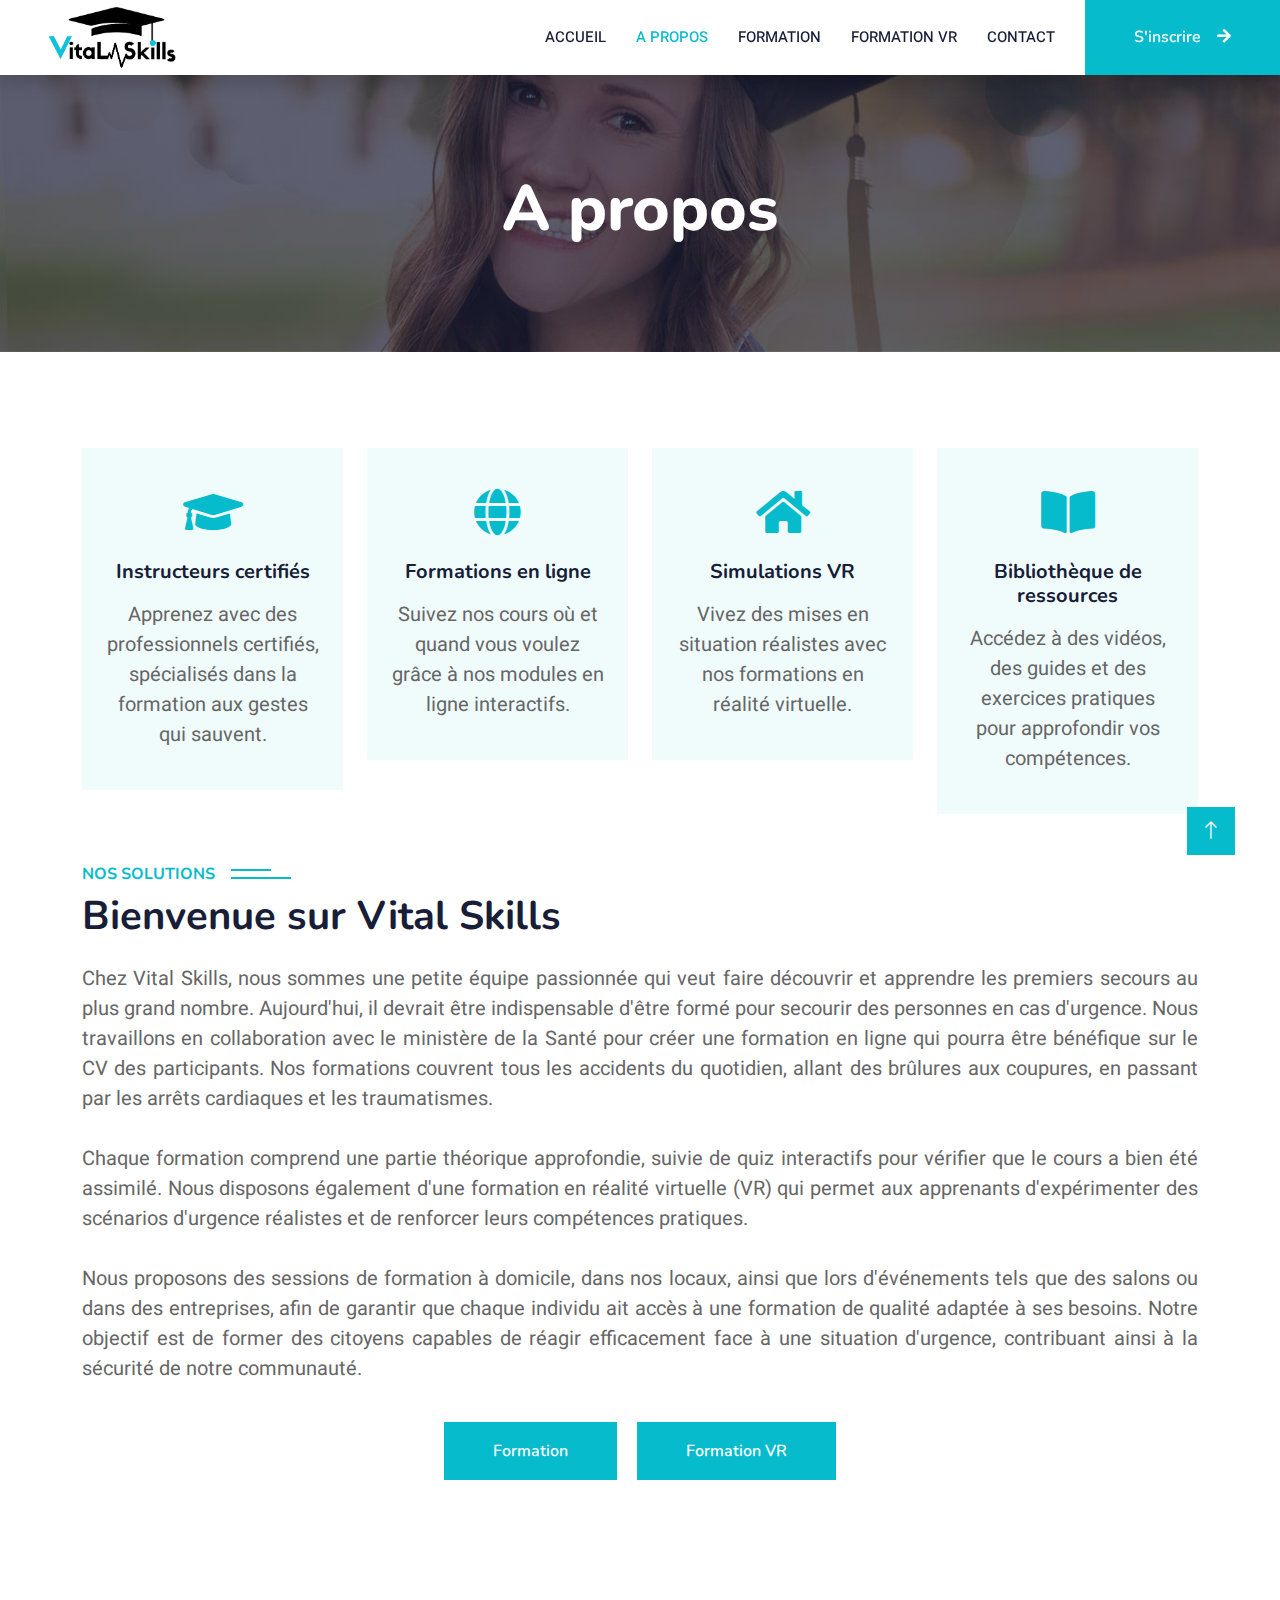
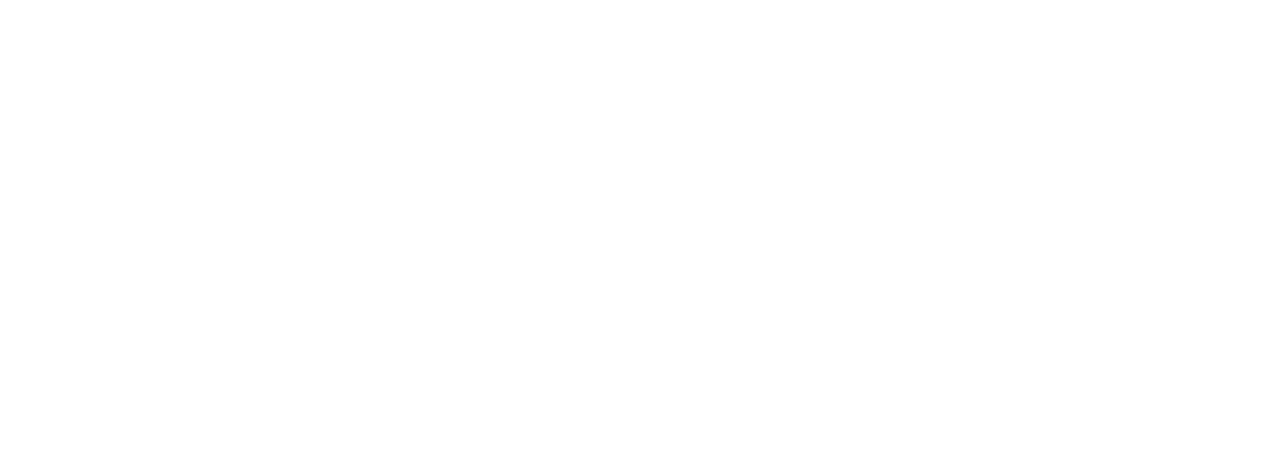
==== commit eb4fb97a: "Merge branch 'main' of https://github.com/Luxius44/vitalskill" ====
--- a/about.html
+++ b/about.html
@@ -51,7 +51,7 @@
         </button>
         <div class="collapse navbar-collapse" id="navbarCollapse">
             <div class="navbar-nav ms-auto p-4 p-lg-0">
-                <a href="home.html" class="nav-item nav-link">Acceuil</a>
+                <a href="home.html" class="nav-item nav-link">Accueil</a>
                 <a href="about.html" class="nav-item nav-link active">A propos</a>
                 <a href="formation.html" class="nav-item nav-link">Formation</a>
                 <a href="formationvr.html" class="nav-item nav-link">Formation VR</a>
--- a/css/style.css
+++ b/css/style.css
@@ -483,6 +483,7 @@
     justify-content: center;
     margin: 30px 0 0  0;
     gap: 20px;
+    flex-wrap: wrap;
 }
 
 /*** Quizz ***/
@@ -542,7 +543,7 @@
   
   .next-arrow {
     font-size: 50px;
-    color: #a0d2db;
+    color: #0cc0df;
     cursor: pointer;
     margin-top: 20px;
   }
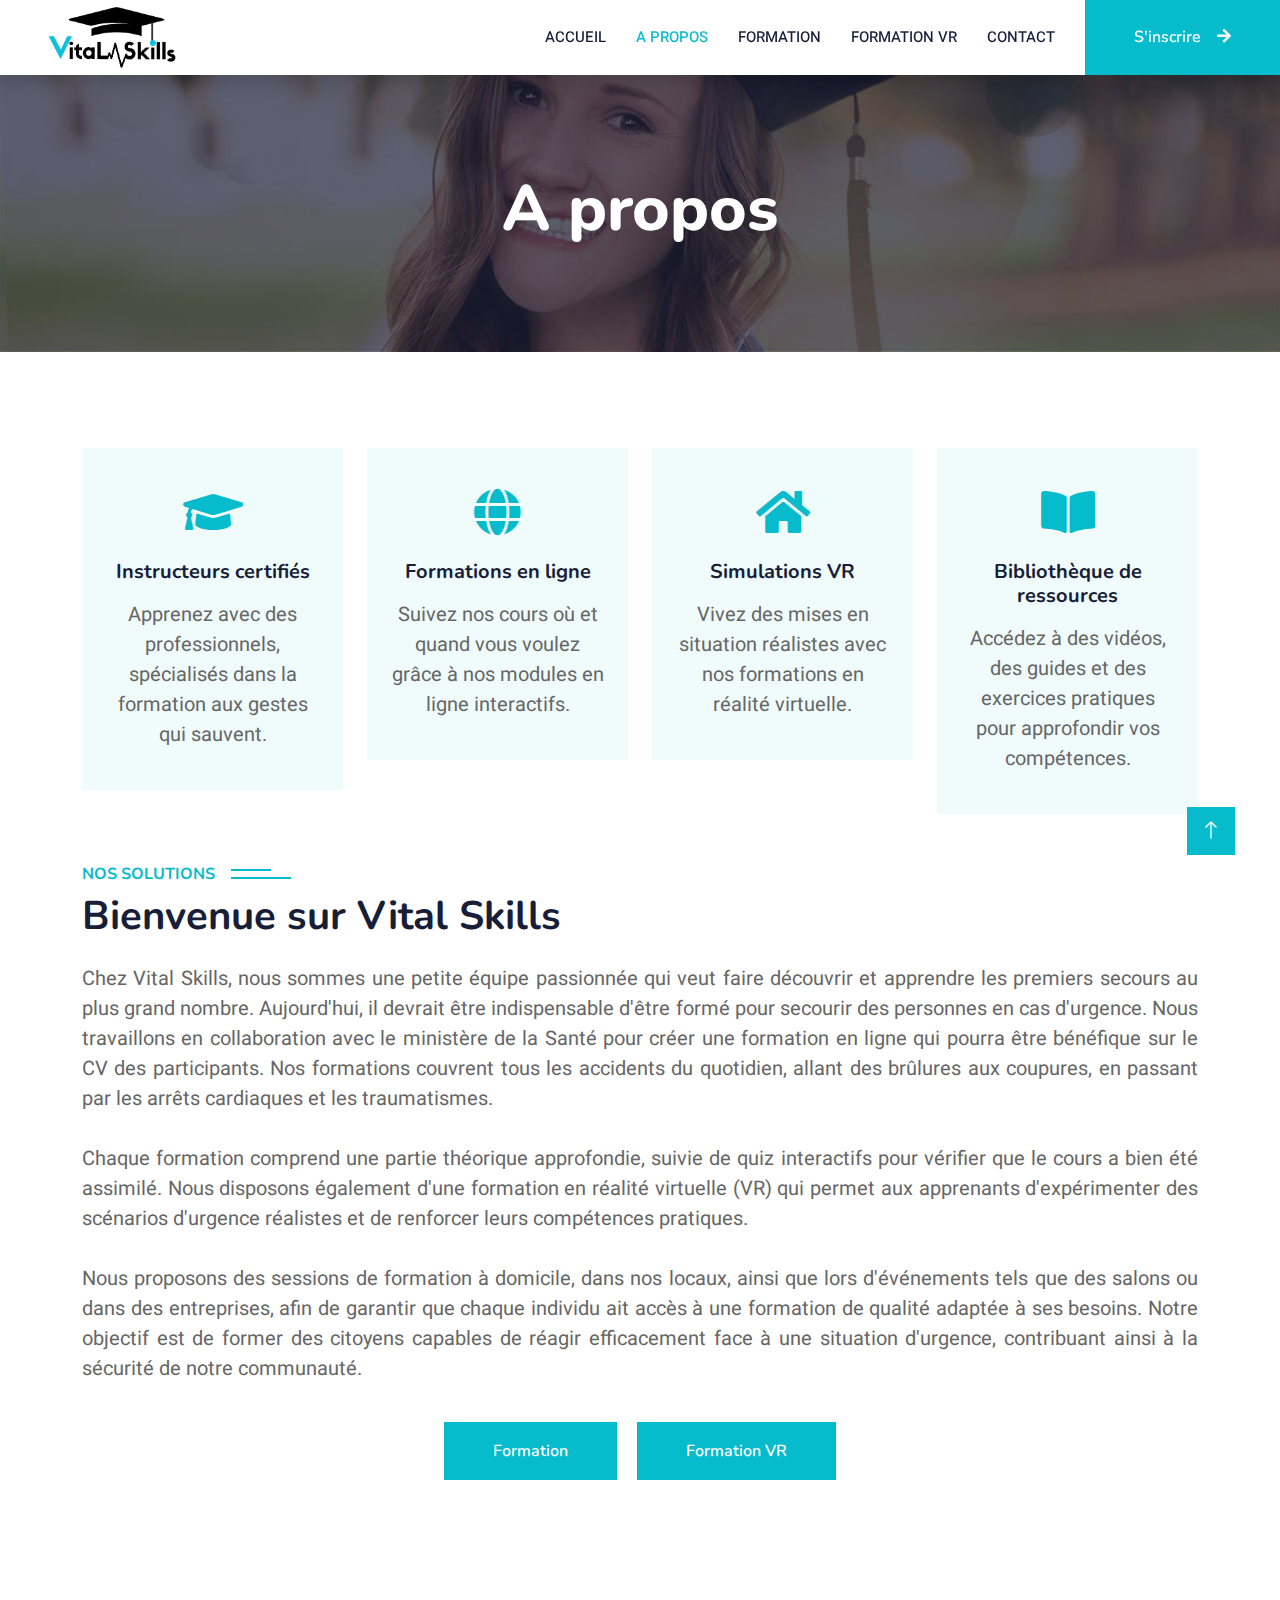
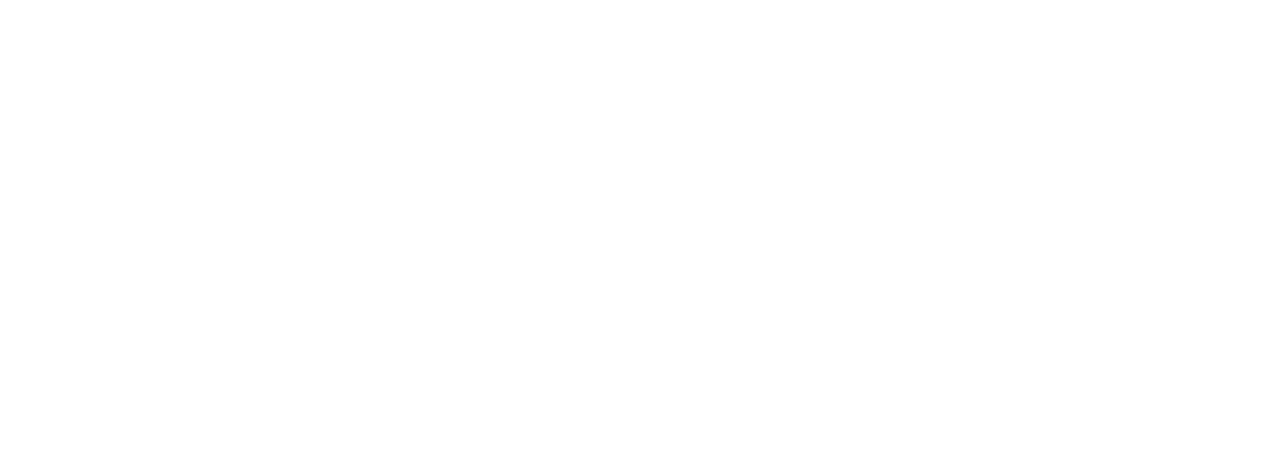
==== commit bb9f2b39: "Ajustement" ====
--- a/about.html
+++ b/about.html
@@ -84,7 +84,7 @@
                         <div class="p-4">
                             <i class="fa fa-3x fa-graduation-cap text-primary mb-4"></i>
                             <h5 class="mb-3">Instructeurs certifiés</h5>
-                            <p>Apprenez avec des professionnels certifiés, spécialisés dans la formation aux gestes qui sauvent.</p>
+                            <p>Apprenez avec des professionnels, spécialisés dans la formation aux gestes qui sauvent.</p>
                         </div>
                     </div>
                 </div>
